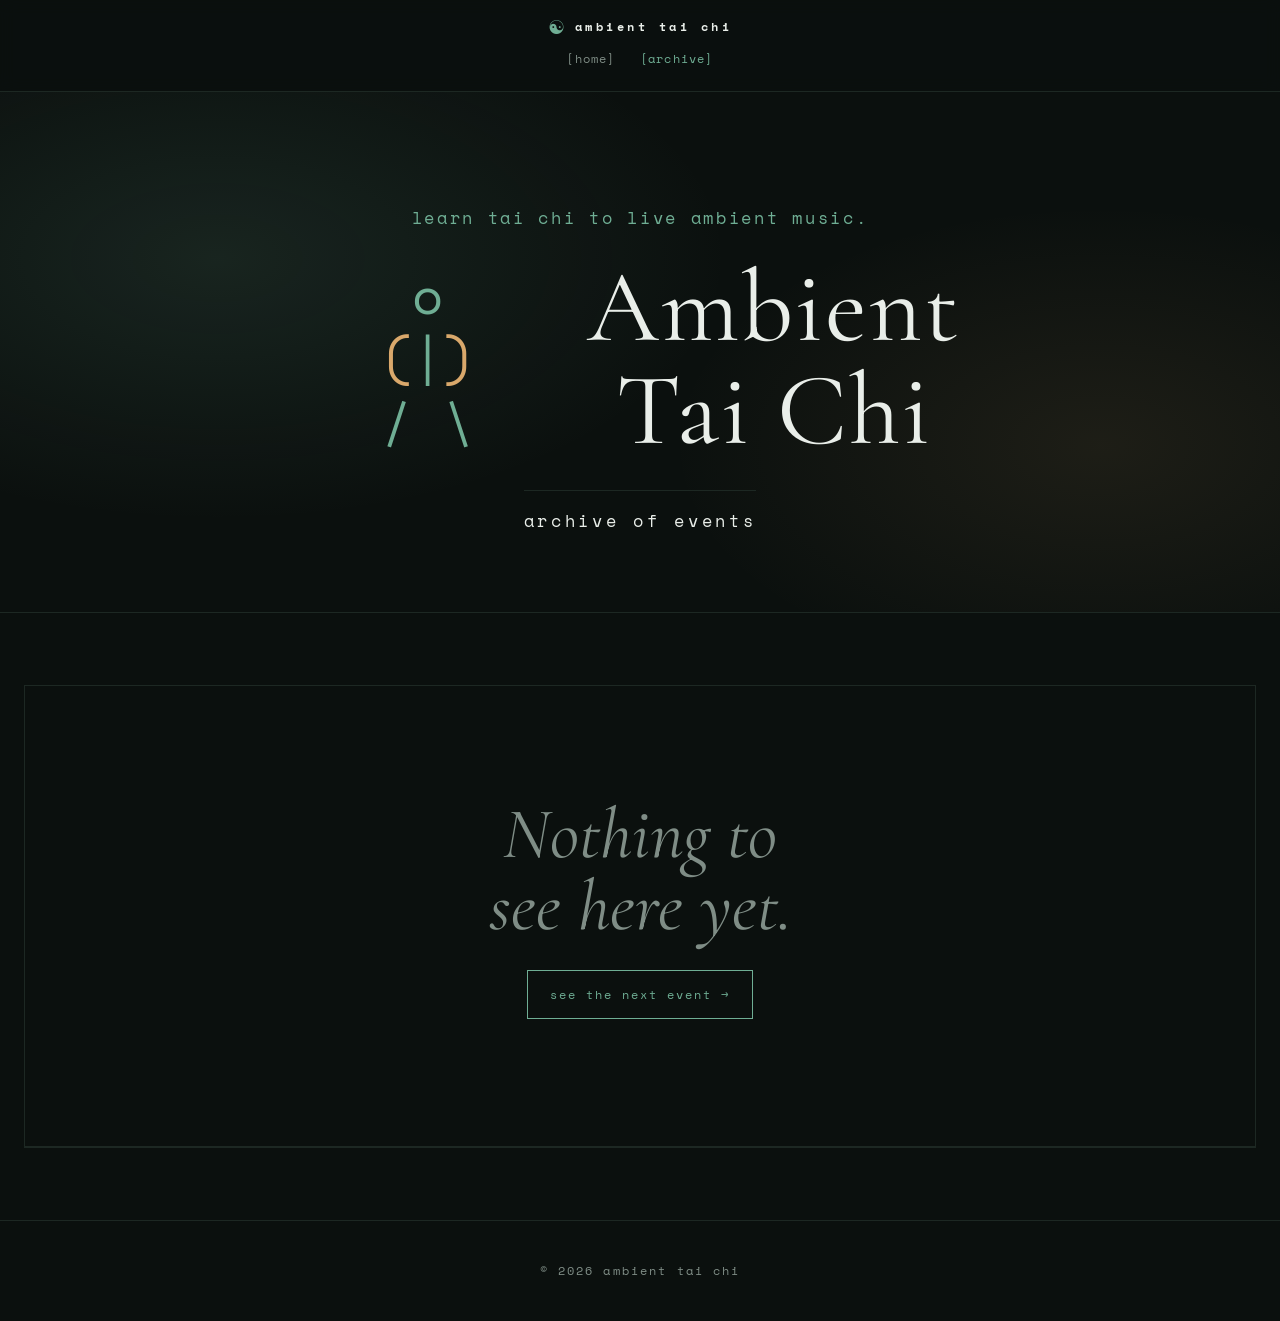
==== docs/archive.html @ 63a53982 "center" ====
<!DOCTYPE html>
<html lang="en">
<head>
  <meta charset="UTF-8" />
  <meta name="viewport" content="width=device-width, initial-scale=1.0" />
  <title>Ambient Tai Chi — Archive</title>
  <meta name="description" content="A log of past evenings from Ambient Tai Chi — lineups, venues and pictures from previous gatherings." />
  <link rel="preconnect" href="https://fonts.googleapis.com" />
  <link rel="preconnect" href="https://fonts.gstatic.com" crossorigin />
  <link href="https://fonts.googleapis.com/css2?family=Cormorant+Garamond:ital,wght@0,400;0,500;1,400&family=Space+Mono:ital,wght@0,400;0,700;1,400&display=swap" rel="stylesheet" />
  <link rel="stylesheet" href="styles.css" />
</head>
<body>

  <!-- ============ TOP BAR ============ -->
  <header class="top">
    <div class="bar">
      <a class="brand" href="index.html">
        <span class="brand-mark" aria-hidden="true">☯</span>
        <span class="brand-name">Ambient Tai Chi</span>
      </a>
      <nav>
        <a href="index.html">[Home]</a>
        <a href="archive.html" class="on">[Archive]</a>
      </nav>
    </div>
  </header>

  <!-- ============ HERO ============ -->
  <section class="hero">
    <div class="wrap">
      <p class="eyebrow">learn tai chi to live ambient music.</p>
      <div class="hero-lockup">
        <pre class="ascii-figure" role="img" aria-label="Small ASCII figure holding the ball">   o
  <span class="ball">(</span>|<span class="ball">)</span>
  / \  </pre>
        <h1 class="mega">Ambient<br />Tai Chi</h1>
      </div>
      <p class="kicker">Archive of Events </p>
    </div>
  </section>

  <!-- ============ ARCHIVE LOG ============ -->
  <section class="block">
    <div class="wrap">
      <!-- EMPTY STATE: remove this block once the first evening has happened. -->
      <div class="archive-empty">
        <h2>Nothing to<br />see here yet.</h2>
        <p style="margin-top:1.75rem;"><a class="btn" href="index.html">See the next event →</a></p>
      </div>

      <!-- ============================================================
           ARCHIVE LOG (reverse-chronological — newest first)
           After each event, copy this template to the TOP of .archive,
           fill it in, drop in photos, and delete the empty-state above.
           ============================================================ -->
      <div class="archive">

        <!-- TEMPLATE — uncomment & edit after 20 June 2026
        <article class="archive-entry">
          <div class="aside">
            <p class="edition">Evening Nº 01</p>
            <p class="when">20 June<br />2026</p>
            <p class="venue">
              <a href="https://maps.app.goo.gl/2x3YHia2PjAfWbLs5" target="_blank" rel="noopener">Ritterstraße 50,<br />10969 Berlin</a><br />
              Kreuzberg · 16:00
            </p>
          </div>
          <div class="main">
            <h2>First Event</h2>
            <ul class="lineup">
              <li>Simon Redfern</li>
              <li>Daniel Tippmann</li>
              <li>Jeremiah Kiesters</li>
            </ul>
            <p>The first gathering — beginners learning Tai Chi to live ambient music.</p>
            <div class="archive-photos">
              <img src="photos/2026-06-20-1.jpg" alt="First Event" loading="lazy" />
              <img src="photos/2026-06-20-2.jpg" alt="First Event" loading="lazy" />
              <img src="photos/2026-06-20-3.jpg" alt="First Event" loading="lazy" />
            </div>
          </div>
        </article>
        -->

      </div>
    </div>
  </section>

  <!-- ============ FOOTER ============ -->
  <footer class="site">
    <div class="wrap">
      <span>© 2026 Ambient Tai Chi</span>
    </div>
  </footer>

</body>
</html>
---- docs/styles.css ----
/* ============================================================
   AMBIENT TAI CHI — stylesheet
   slow movement · live ambient music · beginners welcome
   Deep dusk canvas · jade + warm amber · calm serif + mono grid
   ============================================================ */

:root {
  --bg:     #0b100e;   /* deep dusk green-black          */
  --bg2:    #101714;   /* panel tone                     */
  --fg:     #e9eee9;   /* soft mist white                */
  --dim:    #7f8d86;   /* sage grey                      */
  --jade:   #6fae94;   /* accent — jade                  */
  --jade-d: #4f8a72;   /* deeper jade (hover)            */
  --amber:  #d9a86b;   /* warm amber — the lantern tone  */
  --line:   #1d2823;   /* hairlines                      */
  --max:    80rem;
  --mono: "Space Mono", ui-monospace, "SFMono-Regular", Menlo, monospace;
  --disp: "Cormorant Garamond", Georgia, "Times New Roman", serif;
}

*, *::before, *::after { box-sizing: border-box; }

html { -webkit-text-size-adjust: 100%; }

body {
  margin: 0;
  background: var(--bg);
  color: var(--fg);
  font-family: var(--mono);
  font-size: 0.95rem;
  line-height: 1.7;
  -webkit-font-smoothing: antialiased;
}

::selection { background: var(--jade); color: #06110c; }

a { color: var(--jade); text-decoration: none; transition: color .3s ease; }
a:hover { color: var(--amber); }

img { max-width: 100%; display: block; }

.wrap { max-width: var(--max); margin: 0 auto; padding: 0 1.5rem; }

/* ============================================================
   Top bar / nav
   ============================================================ */
.top {
  border-bottom: 1px solid var(--line);
  position: sticky; top: 0; z-index: 20;
  background: color-mix(in srgb, var(--bg) 86%, transparent);
  backdrop-filter: blur(8px);
}
.top .bar {
  max-width: var(--max); margin: 0 auto; padding: 1rem 1.5rem;
  display: flex; flex-direction: column; align-items: center;
  justify-content: center; gap: .35rem;
  text-align: center;
}
.brand {
  display: inline-flex; align-items: center; gap: .65rem;
  color: var(--fg);
  flex: 0 0 auto;
}
.brand:hover { color: var(--fg); }
.brand:hover .brand-mark { transform: rotate(180deg); }
.brand-mark {
  color: var(--jade);
  font-size: 1.2rem; line-height: 1;
  transition: transform 1.6s ease-in-out;
}
.brand-name {
  font-family: var(--mono); font-weight: 700;
  font-size: .78rem; letter-spacing: .28em;
  text-transform: lowercase;
}

.top nav { display: flex; gap: .4rem; flex-wrap: wrap; justify-content: center; }
.top nav a {
  font-family: var(--mono);
  font-size: .76rem; font-weight: 400;
  letter-spacing: .1em; text-transform: lowercase;
  color: var(--dim);
  padding: .35rem .55rem;
}
.top nav a:hover { color: var(--amber); }
.top nav a.on { color: var(--jade); }

/* ============================================================
   Hero
   ============================================================ */
.hero {
  position: relative;
  border-bottom: 1px solid var(--line);
  padding: clamp(3rem, 9vw, 7rem) 0 clamp(2.5rem, 6vw, 5rem);
  overflow: hidden;
}
/* slow drifting glow — ambient light behind everything */
.hero::before {
  content: "";
  position: absolute; inset: -25%;
  background:
    radial-gradient(38% 48% at 28% 38%, rgba(111, 174, 148, .13), transparent 70%),
    radial-gradient(32% 44% at 74% 62%, rgba(217, 168, 107, .09), transparent 70%);
  animation: drift 26s ease-in-out infinite alternate;
  pointer-events: none;
}
@keyframes drift {
  from { transform: translate3d(-2%, -1%, 0) scale(1); }
  to   { transform: translate3d(2%, 2%, 0) scale(1.06); }
}
.hero .wrap { position: relative; text-align: center; }

.hero .eyebrow {
  font-family: var(--mono);
  color: var(--jade);
  text-transform: lowercase;
  letter-spacing: .16em;
  font-size: clamp(.85rem, 2vw, 1.05rem);
  margin: 0 0 1.5rem;
}
.mega {
  font-family: var(--disp);
  font-weight: 400;
  font-size: clamp(3rem, 8vw, 6.75rem);
  line-height: 1;
  letter-spacing: .02em;
  margin: 0;
  color: var(--fg);
}
/* hero lockup — ascii figure + wordmark side by side */
.hero-lockup {
  display: flex; align-items: center; justify-content: center;
  gap: clamp(1.5rem, 4vw, 4rem);
  flex-wrap: wrap;
  margin: .75rem 0 0;
}
.hero-lockup .mega { margin: 0; }

/* the ascii figure — breathes, slowly */
.ascii-figure {
  font-family: var(--mono);
  text-align: left; /* keep the figure's own lines aligned inside the centered lockup */
  font-size: clamp(1.8rem, 4.5vw, 3.2rem);
  line-height: 1.25;
  color: var(--jade);
  margin: 0;
  flex: 0 0 auto;
  transform-origin: 50% 100%;
  animation: breathe 8s ease-in-out infinite;
}
.ascii-figure .ball { color: var(--amber); }
@keyframes breathe {
  0%, 100% { transform: scale(1);     opacity: .85; }
  50%      { transform: scale(1.025); opacity: 1;   }
}

/* hero kicker (under the H1) */
.kicker {
  display: inline-block;
  margin: 1.8rem 0 0;
  padding-top: 1rem;
  border-top: 1px solid var(--line);
  font-family: var(--mono); font-weight: 400;
  font-size: clamp(.85rem, 2vw, 1.05rem);
  letter-spacing: .22em; text-transform: lowercase;
  color: var(--fg);
}
.kicker .mk { color: var(--amber); }

@media (max-width: 480px) {
  .top .bar { padding: .75rem 1rem; }
  .brand-name { font-size: .7rem; letter-spacing: .2em; }
  .top nav a { font-size: .7rem; padding: .3rem .4rem; }
}

/* ============================================================
   Spec sheet (event data block)
   ============================================================ */
.spec { max-width: 46rem; margin: 0 auto; }
.spec .row {
  display: grid;
  grid-template-columns: 1fr;
  gap: .4rem;
  padding: 1.5rem 0;
  border-bottom: 1px solid var(--line);
  text-align: center;
}
.spec .k {
  font-family: var(--mono);
  font-size: .74rem; font-weight: 400;
  letter-spacing: .3em; text-transform: lowercase;
  color: var(--jade);
}
.spec .v {
  font-family: var(--disp);
  font-weight: 500;
  font-size: clamp(1.3rem, 2.6vw, 2rem);
  line-height: 1.25;
  color: var(--fg);
}
.spec .v a { color: var(--fg); border-bottom: 1px solid var(--jade); }
.spec .v a:hover { color: var(--jade); }
.spec .v .names { color: var(--fg); }
.spec .v .names b { color: var(--amber); font-weight: 500; }
@media (max-width: 640px) {
  .spec .row { grid-template-columns: 1fr; gap: .35rem; padding: 1.1rem 0; }
}

section.block { padding: clamp(2.5rem, 6vw, 4.5rem) 0; text-align: center; }
.section-label {
  font-family: var(--mono);
  font-size: .74rem; font-weight: 400;
  letter-spacing: .3em; text-transform: lowercase;
  color: var(--jade);
  margin: 0 0 2rem;
}
.section-label::before { content: "~ "; color: var(--amber); }

.lead {
  font-family: var(--disp);
  font-weight: 400;
  font-size: clamp(1.25rem, 2.2vw, 1.6rem);
  line-height: 1.55;
  color: var(--fg);
  max-width: 58ch;
  margin: 0 auto 1.2rem;
}
.lead:last-child { margin-bottom: 0; }

hr.rule { border: 0; border-top: 1px solid var(--line); margin: 0; }

/* ============================================================
   Archive
   ============================================================ */
.archive { border-top: 1px solid var(--line); }
.archive-entry {
  display: grid;
  grid-template-columns: 1fr;
  gap: 1.5rem;
  padding: 3rem 0;
  border-bottom: 1px solid var(--line);
  max-width: 52rem;
  margin: 0 auto;
  text-align: center;
}
.archive-entry .aside .edition {
  font-family: var(--mono);
  font-size: .74rem; letter-spacing: .3em; text-transform: lowercase;
  color: var(--jade); margin: 0 0 .6rem;
}
.archive-entry .aside .when {
  font-family: var(--disp); font-weight: 500;
  font-size: 2.2rem; line-height: 1; margin: 0 0 1rem;
}
.archive-entry .aside .venue { font-family: var(--mono); color: var(--dim); font-size: .82rem; }
.archive-entry .aside .venue a { color: var(--jade); }
.archive-entry .main h2 {
  font-family: var(--disp); font-weight: 500;
  font-size: clamp(1.8rem, 3.5vw, 2.8rem); line-height: 1.05;
  margin: 0 0 1rem;
}
.archive-entry .main p { color: var(--fg); margin: 0 auto 1.1rem; max-width: 60ch; }
.archive-entry .lineup { list-style: none; margin: 0 0 1.5rem; padding: 0; display: flex; flex-wrap: wrap; gap: .5rem; justify-content: center; }
.archive-entry .lineup li {
  font-family: var(--mono); font-size: .76rem;
  letter-spacing: .08em; text-transform: lowercase;
  padding: .3rem .7rem; border: 1px solid var(--line); color: var(--fg);
}
.archive-photos { display: grid; grid-template-columns: repeat(3, 1fr); gap: .5rem; }
.archive-photos img {
  width: 100%; aspect-ratio: 4/3; object-fit: cover;
  border: 1px solid var(--line);
  filter: grayscale(.4) sepia(.12) contrast(1.02);
  transition: filter .6s ease;
}
.archive-photos img:hover { filter: none; }

.archive-empty {
  border: 1px solid var(--line);
  padding: clamp(3rem, 9vw, 7rem) 1.5rem;
  text-align: center;
}
.archive-empty h2 {
  font-family: var(--disp); font-weight: 400; font-style: italic;
  font-size: clamp(2rem, 7vw, 4.5rem); line-height: 1;
  margin: 0;
  color: var(--dim);
}
@media (max-width: 720px) {
  .archive-entry { gap: 1.25rem; padding: 2.5rem 0; }
  .archive-photos { grid-template-columns: repeat(2, 1fr); }
}

/* ============================================================
   Buttons
   ============================================================ */
.btn {
  display: inline-block;
  font-family: var(--mono);
  font-size: .78rem; letter-spacing: .16em; text-transform: lowercase;
  padding: .8rem 1.4rem;
  border: 1px solid var(--jade);
  color: var(--jade);
  background: transparent;
  transition: background .3s ease, color .3s ease;
}
.btn:hover { background: var(--jade); color: #06110c; }

/* ============================================================
   Footer
   ============================================================ */
footer.site {
  border-top: 1px solid var(--line);
  padding: 2.5rem 0;
  color: var(--dim);
}
footer.site .wrap {
  display: flex; justify-content: center; flex-wrap: wrap; gap: 1rem;
  text-align: center;
  font-family: var(--mono); font-size: .74rem; letter-spacing: .18em; text-transform: lowercase;
}
footer.site a { color: var(--dim); }
footer.site a:hover, footer.site a[aria-current="page"] { color: var(--jade); }

/* ============================================================
   Motion preferences
   ============================================================ */
@media (prefers-reduced-motion: reduce) {
  *, *::before, *::after { animation: none !important; transition: none !important; }
}
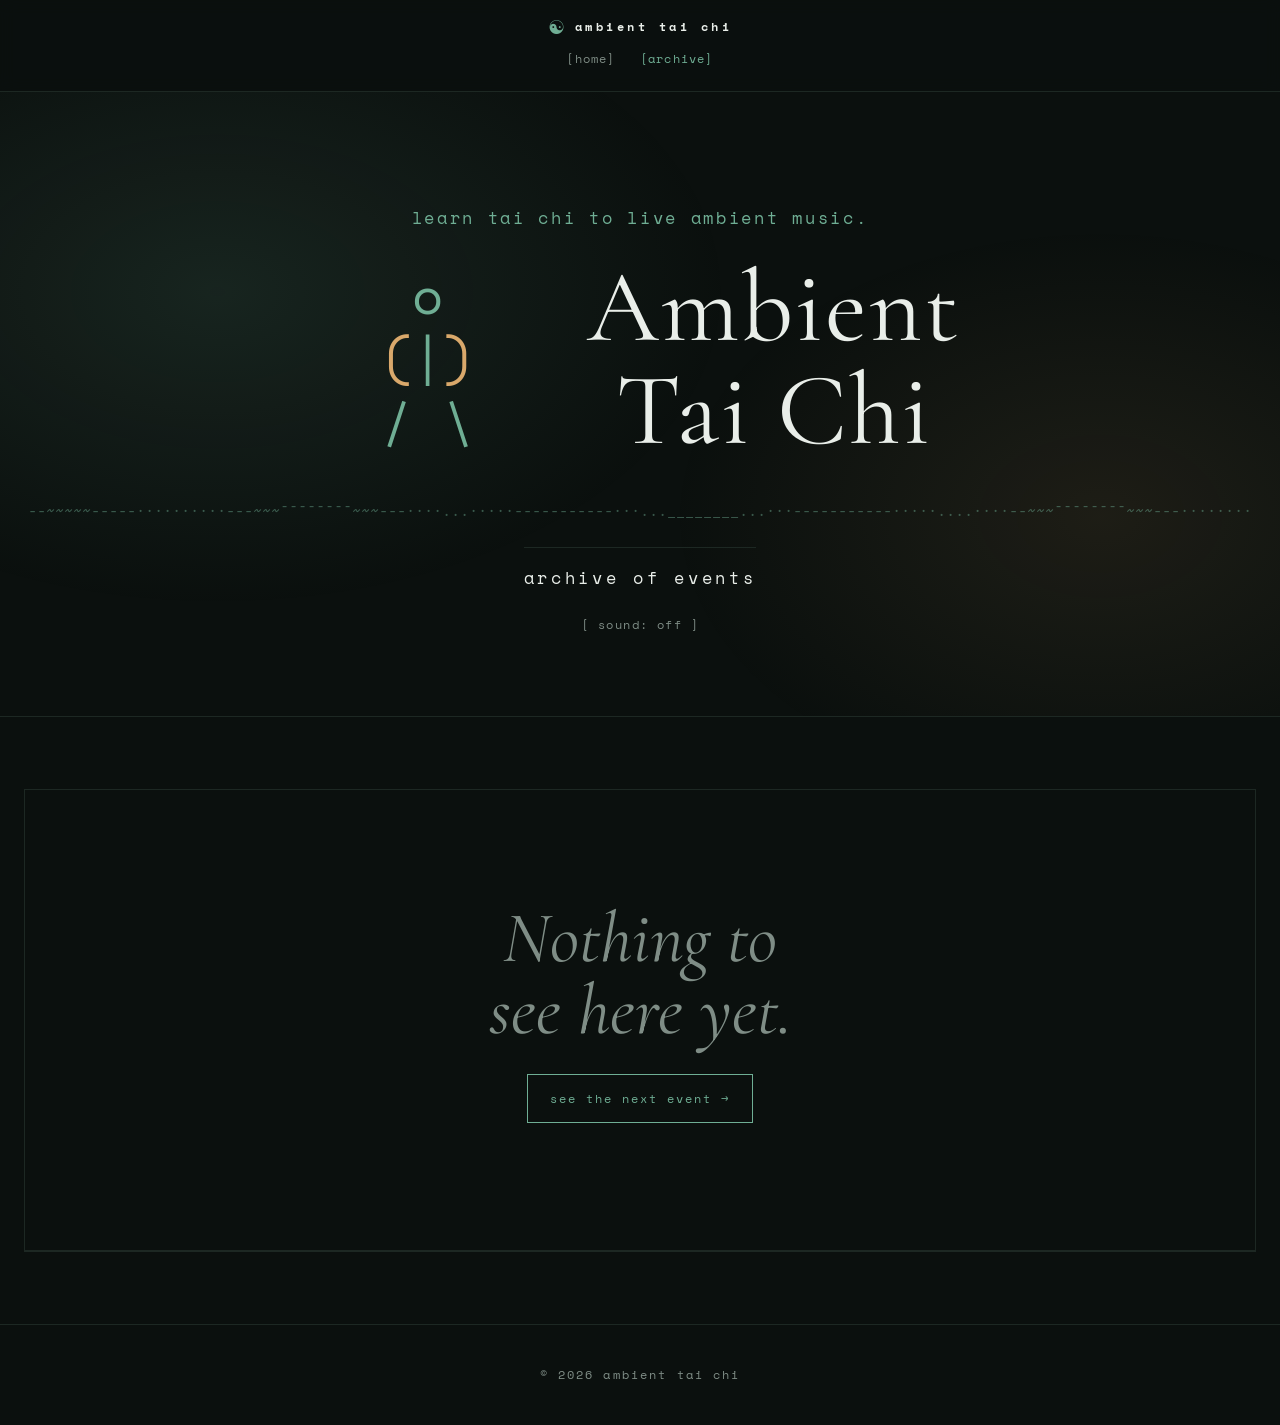
==== commit eeec20e4: "text and animation" ====
--- a/docs/archive.html
+++ b/docs/archive.html
@@ -11,6 +11,14 @@
   <link rel="stylesheet" href="styles.css" />
 </head>
 <body>
+
+  <!-- the pond — the whole page floats in it -->
+  <div class="pond" aria-hidden="true">
+    <span class="ripple"></span>
+    <span class="ripple"></span>
+    <span class="ripple"></span>
+    <span class="ripple"></span>
+  </div>
 
   <!-- ============ TOP BAR ============ -->
   <header class="top">
@@ -36,7 +44,9 @@
   / \  </pre>
         <h1 class="mega">Ambient<br />Tai Chi</h1>
       </div>
+      <pre class="wave" id="wave" aria-hidden="true">_.·-~¯~-·._.·-~¯~-·._</pre>
       <p class="kicker">Archive of Events </p>
+      <p class="sound-line"><button class="sound" id="sound" aria-pressed="false">[ sound: off ]</button></p>
     </div>
   </section>
 
@@ -94,5 +104,7 @@
     </div>
   </footer>
 
+  <script src="ambient.js"></script>
+
 </body>
 </html>
--- a/docs/styles.css
+++ b/docs/styles.css
@@ -154,6 +154,37 @@
   50%      { transform: scale(1.025); opacity: 1;   }
 }
 
+/* the ambient wave — the music, made visible */
+.wave {
+  font-family: var(--mono);
+  font-size: clamp(.75rem, 1.5vw, .95rem);
+  line-height: 1;
+  color: var(--jade);
+  opacity: .45;
+  margin: clamp(1.8rem, 4vw, 2.6rem) auto 0;
+  white-space: pre;
+  overflow: hidden;
+  transition: opacity 2s ease;
+}
+.wave.live { opacity: .9; }
+
+/* sound toggle — starts the drone */
+.sound-line { margin: 1.1rem 0 0; }
+.sound {
+  font-family: var(--mono);
+  font-size: .76rem;
+  letter-spacing: .12em;
+  text-transform: lowercase;
+  color: var(--dim);
+  background: none;
+  border: 0;
+  padding: .35rem .6rem;
+  cursor: pointer;
+  transition: color .3s ease;
+}
+.sound:hover { color: var(--amber); }
+.sound[aria-pressed="true"] { color: var(--jade); }
+
 /* hero kicker (under the H1) */
 .kicker {
   display: inline-block;
@@ -228,6 +259,59 @@
 .lead:last-child { margin-bottom: 0; }
 
 hr.rule { border: 0; border-top: 1px solid var(--line); margin: 0; }
+
+/* ============================================================
+   The room — ascii scene (musician + practitioners)
+   ============================================================ */
+.scene-block { border-top: 1px solid var(--line); }
+.scene {
+  display: inline-block;
+  text-align: left; /* the art must keep its own alignment inside the centered page */
+  font-family: var(--mono);
+  font-size: clamp(.48rem, 2vw, 1rem); /* always fits — 56ch of Space Mono stays inside the wrap */
+  line-height: 1.4;
+  color: var(--jade);
+  margin: 0;
+  max-width: 100%;
+  transform-origin: 50% 100%;
+  animation: breathe 10s ease-in-out infinite;
+}
+.scene .amb { color: var(--amber); }
+.scene .air { color: var(--dim); }
+.scene .gnd { color: var(--dim); opacity: .5; }
+
+/* ============================================================
+   The pond — the whole page seen from above, a drop falling in.
+   Fixed behind everything; rings spread from the centre of the
+   screen out past its edges.
+   ============================================================ */
+.pond {
+  position: fixed;
+  inset: 0;
+  z-index: -1;
+  overflow: hidden;
+  pointer-events: none;
+}
+.pond .ripple {
+  position: absolute;
+  left: 50%;
+  top: 50%;
+  width: 175vmax; /* wide enough that rings leave the screen before they die */
+  aspect-ratio: 1;
+  margin: -87.5vmax 0 0 -87.5vmax;
+  border: 1px solid var(--jade);
+  border-radius: 50%;
+  opacity: 0;
+  animation: ripple 24s cubic-bezier(.2, .6, .4, 1) infinite;
+}
+.pond .ripple:nth-child(2) { animation-delay: 6s; }
+.pond .ripple:nth-child(3) { animation-delay: 12s; border-color: var(--amber); }
+.pond .ripple:nth-child(4) { animation-delay: 18s; }
+@keyframes ripple {
+  0%   { transform: scale(.015); opacity: 0; }
+  6%   { opacity: .3; }
+  100% { transform: scale(1); opacity: 0; }
+}
 
 /* ============================================================
    Archive
@@ -327,4 +411,10 @@
    ============================================================ */
 @media (prefers-reduced-motion: reduce) {
   *, *::before, *::after { animation: none !important; transition: none !important; }
-}
+  /* the pond as a still image — concentric rings at rest */
+  .pond .ripple { opacity: .1; }
+  .pond .ripple:nth-child(1) { transform: scale(.18); }
+  .pond .ripple:nth-child(2) { transform: scale(.42); }
+  .pond .ripple:nth-child(3) { transform: scale(.66); }
+  .pond .ripple:nth-child(4) { transform: scale(.9); }
+}
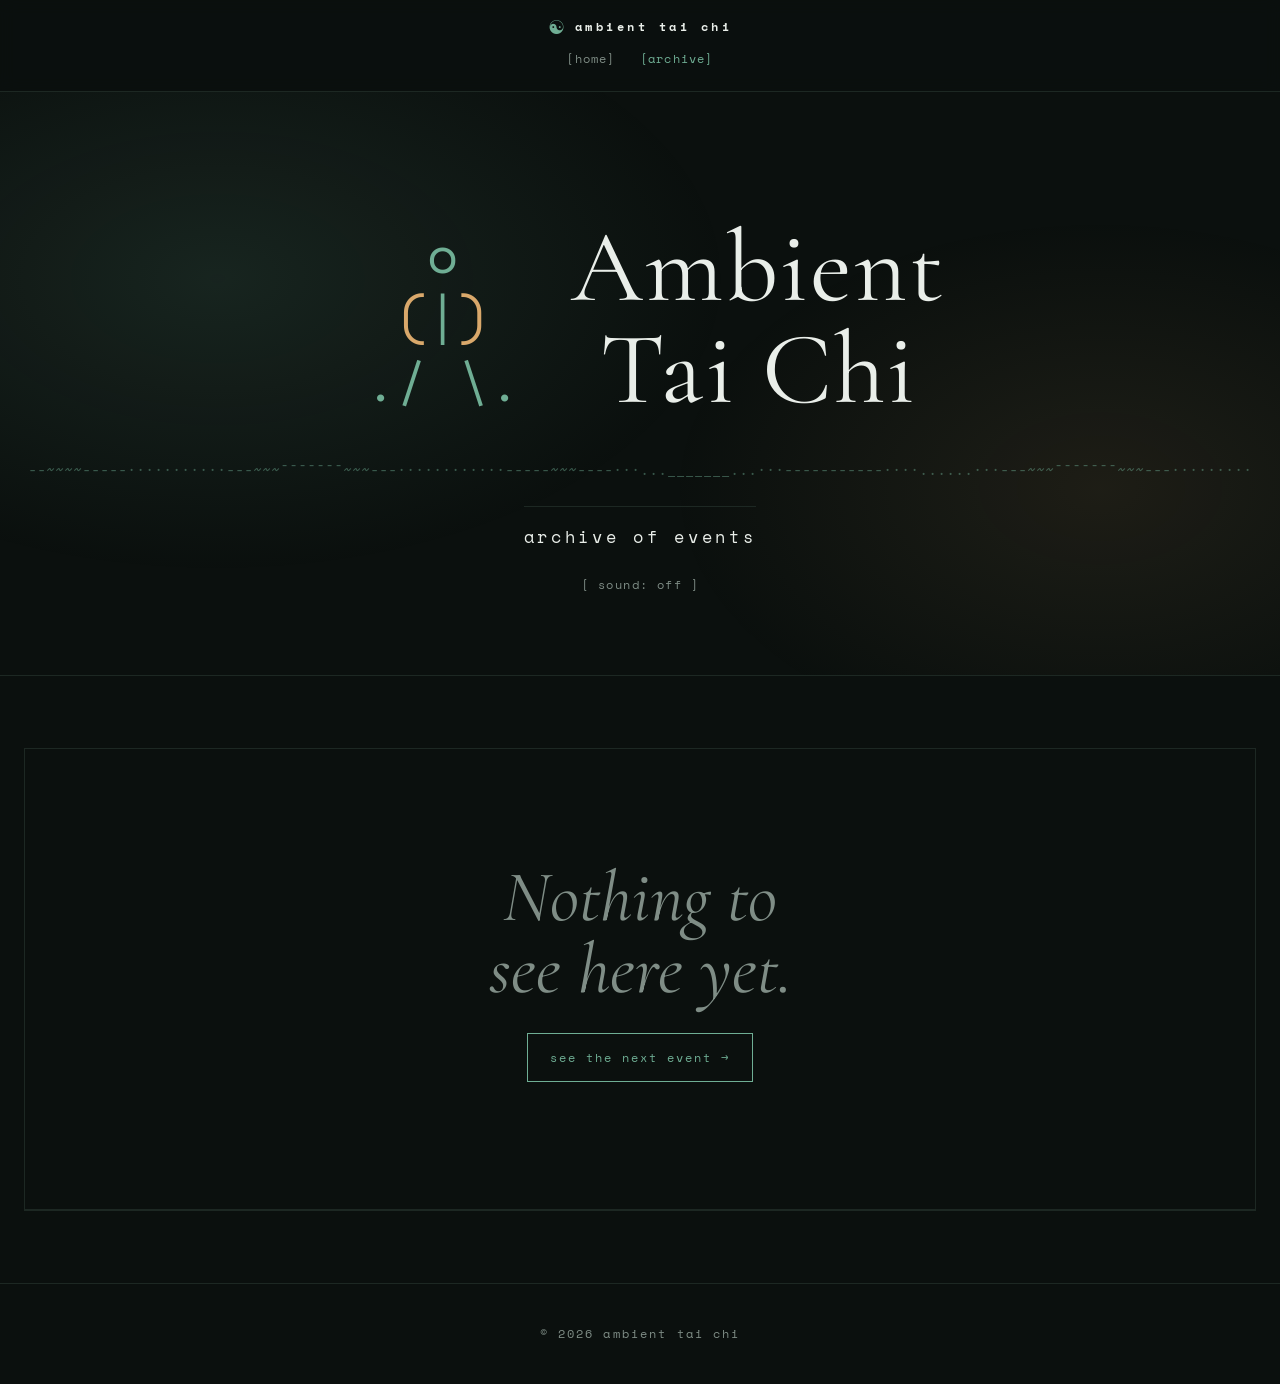
==== commit a543c1cc: "WIP" ====
--- a/docs/archive.html
+++ b/docs/archive.html
@@ -18,6 +18,7 @@
     <span class="ripple"></span>
     <span class="ripple"></span>
     <span class="ripple"></span>
+    <span class="pond-mark">☯</span>
   </div>
 
   <!-- ============ TOP BAR ============ -->
@@ -37,11 +38,10 @@
   <!-- ============ HERO ============ -->
   <section class="hero">
     <div class="wrap">
-      <p class="eyebrow">learn tai chi to live ambient music.</p>
       <div class="hero-lockup">
         <pre class="ascii-figure" role="img" aria-label="Small ASCII figure holding the ball">   o
   <span class="ball">(</span>|<span class="ball">)</span>
-  / \  </pre>
+ ./ \.</pre>
         <h1 class="mega">Ambient<br />Tai Chi</h1>
       </div>
       <pre class="wave" id="wave" aria-hidden="true">_.·-~¯~-·._.·-~¯~-·._</pre>
--- a/docs/styles.css
+++ b/docs/styles.css
@@ -110,14 +110,6 @@
 }
 .hero .wrap { position: relative; text-align: center; }
 
-.hero .eyebrow {
-  font-family: var(--mono);
-  color: var(--jade);
-  text-transform: lowercase;
-  letter-spacing: .16em;
-  font-size: clamp(.85rem, 2vw, 1.05rem);
-  margin: 0 0 1.5rem;
-}
 .mega {
   font-family: var(--disp);
   font-weight: 400;
@@ -137,6 +129,7 @@
 .hero-lockup .mega { margin: 0; }
 
 /* the ascii figure — breathes, slowly */
+.figure-stack { position: relative; flex: 0 0 auto; }
 .ascii-figure {
   font-family: var(--mono);
   text-align: left; /* keep the figure's own lines aligned inside the centered lockup */
@@ -147,11 +140,14 @@
   flex: 0 0 auto;
   transform-origin: 50% 100%;
   animation: breathe 8s ease-in-out infinite;
+  transition: opacity .9s ease; /* dissolve between poses */
 }
 .ascii-figure .ball { color: var(--amber); }
+/* second layer of a stack — sits on top, starts invisible */
+.ghost { position: absolute; inset: 0; opacity: 0; }
 @keyframes breathe {
-  0%, 100% { transform: scale(1);     opacity: .85; }
-  50%      { transform: scale(1.025); opacity: 1;   }
+  0%, 100% { transform: scale(1); }
+  50%      { transform: scale(1.025); }
 }
 
 /* the ambient wave — the music, made visible */
@@ -264,6 +260,7 @@
    The room — ascii scene (musician + practitioners)
    ============================================================ */
 .scene-block { border-top: 1px solid var(--line); }
+.scene-stack { position: relative; display: inline-block; max-width: 100%; }
 .scene {
   display: inline-block;
   text-align: left; /* the art must keep its own alignment inside the centered page */
@@ -275,6 +272,7 @@
   max-width: 100%;
   transform-origin: 50% 100%;
   animation: breathe 10s ease-in-out infinite;
+  transition: opacity .9s ease; /* dissolve between states */
 }
 .scene .amb { color: var(--amber); }
 .scene .air { color: var(--dim); }
@@ -312,6 +310,31 @@
   6%   { opacity: .3; }
   100% { transform: scale(1); opacity: 0; }
 }
+/* the mark at the centre of the pond — surfaces, then sinks away */
+.pond .pond-mark {
+  position: absolute;
+  left: 50%;
+  top: 50%;
+  transform: translate(-50%, -50%);
+  font-size: clamp(2.75rem, 7vw, 4.5rem);
+  line-height: 1;
+  color: var(--jade);
+  opacity: 0;
+  animation: pondmark 12s ease-in-out infinite;
+}
+@keyframes pondmark {
+  0%, 100% { opacity: 0;   transform: translate(-50%, -50%) scale(.96); }
+  50%      { opacity: .28; transform: translate(-50%, -50%) scale(1.04); }
+}
+/* yin and yang — the page breathes out while the mark breathes in.
+   Same 12s clock as pondmark, opposite phase. */
+.top, section, footer.site {
+  animation: counterbreath 12s ease-in-out infinite;
+}
+@keyframes counterbreath {
+  0%, 100% { opacity: 1; }
+  50%      { opacity: .55; }
+}
 
 /* ============================================================
    Archive
@@ -417,4 +440,5 @@
   .pond .ripple:nth-child(2) { transform: scale(.42); }
   .pond .ripple:nth-child(3) { transform: scale(.66); }
   .pond .ripple:nth-child(4) { transform: scale(.9); }
-}
+  .pond .pond-mark { opacity: .16; }
+}
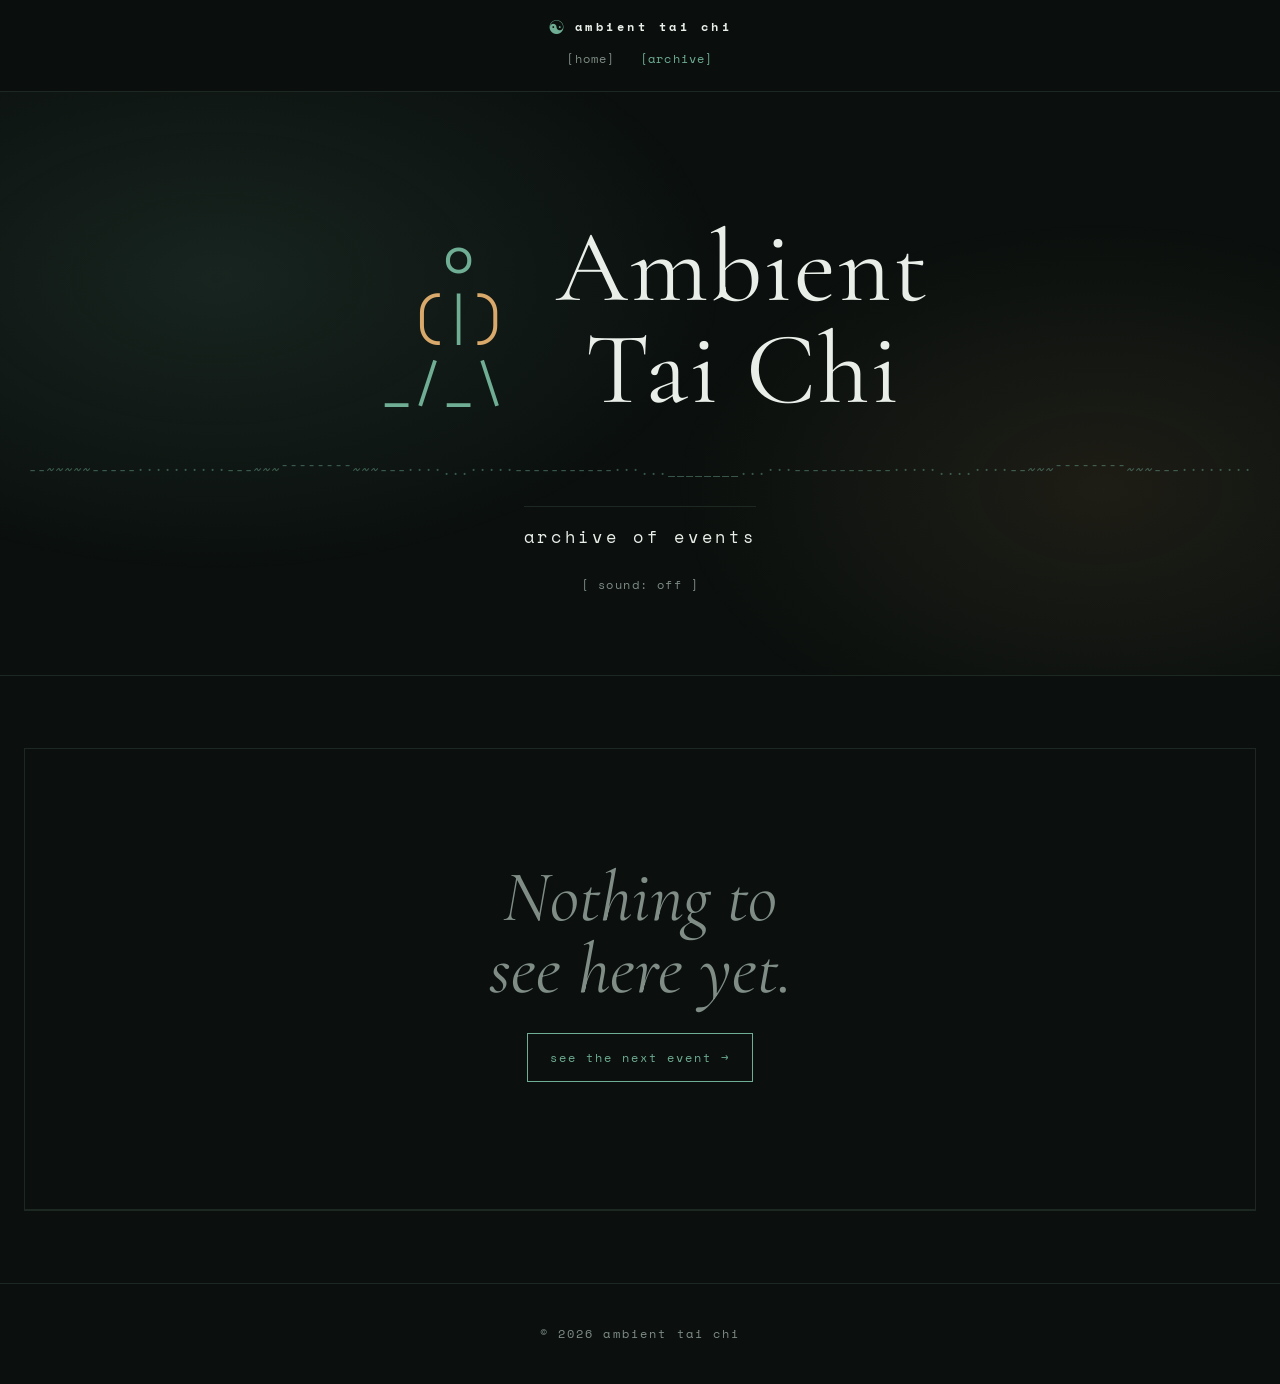
==== commit b813bb63: "trying feet" ====
--- a/docs/archive.html
+++ b/docs/archive.html
@@ -41,7 +41,7 @@
       <div class="hero-lockup">
         <pre class="ascii-figure" role="img" aria-label="Small ASCII figure holding the ball">   o
   <span class="ball">(</span>|<span class="ball">)</span>
- ./ \.</pre>
+ _/_\</pre>
         <h1 class="mega">Ambient<br />Tai Chi</h1>
       </div>
       <pre class="wave" id="wave" aria-hidden="true">_.·-~¯~-·._.·-~¯~-·._</pre>
--- a/docs/styles.css
+++ b/docs/styles.css
@@ -101,7 +101,7 @@
   background:
     radial-gradient(38% 48% at 28% 38%, rgba(111, 174, 148, .13), transparent 70%),
     radial-gradient(32% 44% at 74% 62%, rgba(217, 168, 107, .09), transparent 70%);
-  animation: drift 26s ease-in-out infinite alternate;
+  animation: drift 26s ease-in-out 4 alternate; /* everything rests after ~2 min */
   pointer-events: none;
 }
 @keyframes drift {
@@ -139,7 +139,7 @@
   margin: 0;
   flex: 0 0 auto;
   transform-origin: 50% 100%;
-  animation: breathe 8s ease-in-out infinite;
+  animation: breathe 8s ease-in-out 15; /* 15 × 8s — rests after 2 min */
   transition: opacity .9s ease; /* dissolve between poses */
 }
 .ascii-figure .ball { color: var(--amber); }
@@ -271,7 +271,7 @@
   margin: 0;
   max-width: 100%;
   transform-origin: 50% 100%;
-  animation: breathe 10s ease-in-out infinite;
+  animation: breathe 10s ease-in-out 12; /* 12 × 10s — rests after 2 min */
   transition: opacity .9s ease; /* dissolve between states */
 }
 .scene .amb { color: var(--amber); }
@@ -300,7 +300,7 @@
   border: 1px solid var(--jade);
   border-radius: 50%;
   opacity: 0;
-  animation: ripple 24s cubic-bezier(.2, .6, .4, 1) infinite;
+  animation: ripple 24s cubic-bezier(.2, .6, .4, 1) 5; /* 5 drops each, then still water */
 }
 .pond .ripple:nth-child(2) { animation-delay: 6s; }
 .pond .ripple:nth-child(3) { animation-delay: 12s; border-color: var(--amber); }
@@ -320,7 +320,7 @@
   line-height: 1;
   color: var(--jade);
   opacity: 0;
-  animation: pondmark 12s ease-in-out infinite;
+  animation: pondmark 12s ease-in-out 10; /* sinks for good after 2 min */
 }
 @keyframes pondmark {
   0%, 100% { opacity: 0;   transform: translate(-50%, -50%) scale(.96); }
@@ -329,7 +329,7 @@
 /* yin and yang — the page breathes out while the mark breathes in.
    Same 12s clock as pondmark, opposite phase. */
 .top, section, footer.site {
-  animation: counterbreath 12s ease-in-out infinite;
+  animation: counterbreath 12s ease-in-out 10; /* settles at full opacity after 2 min */
 }
 @keyframes counterbreath {
   0%, 100% { opacity: 1; }
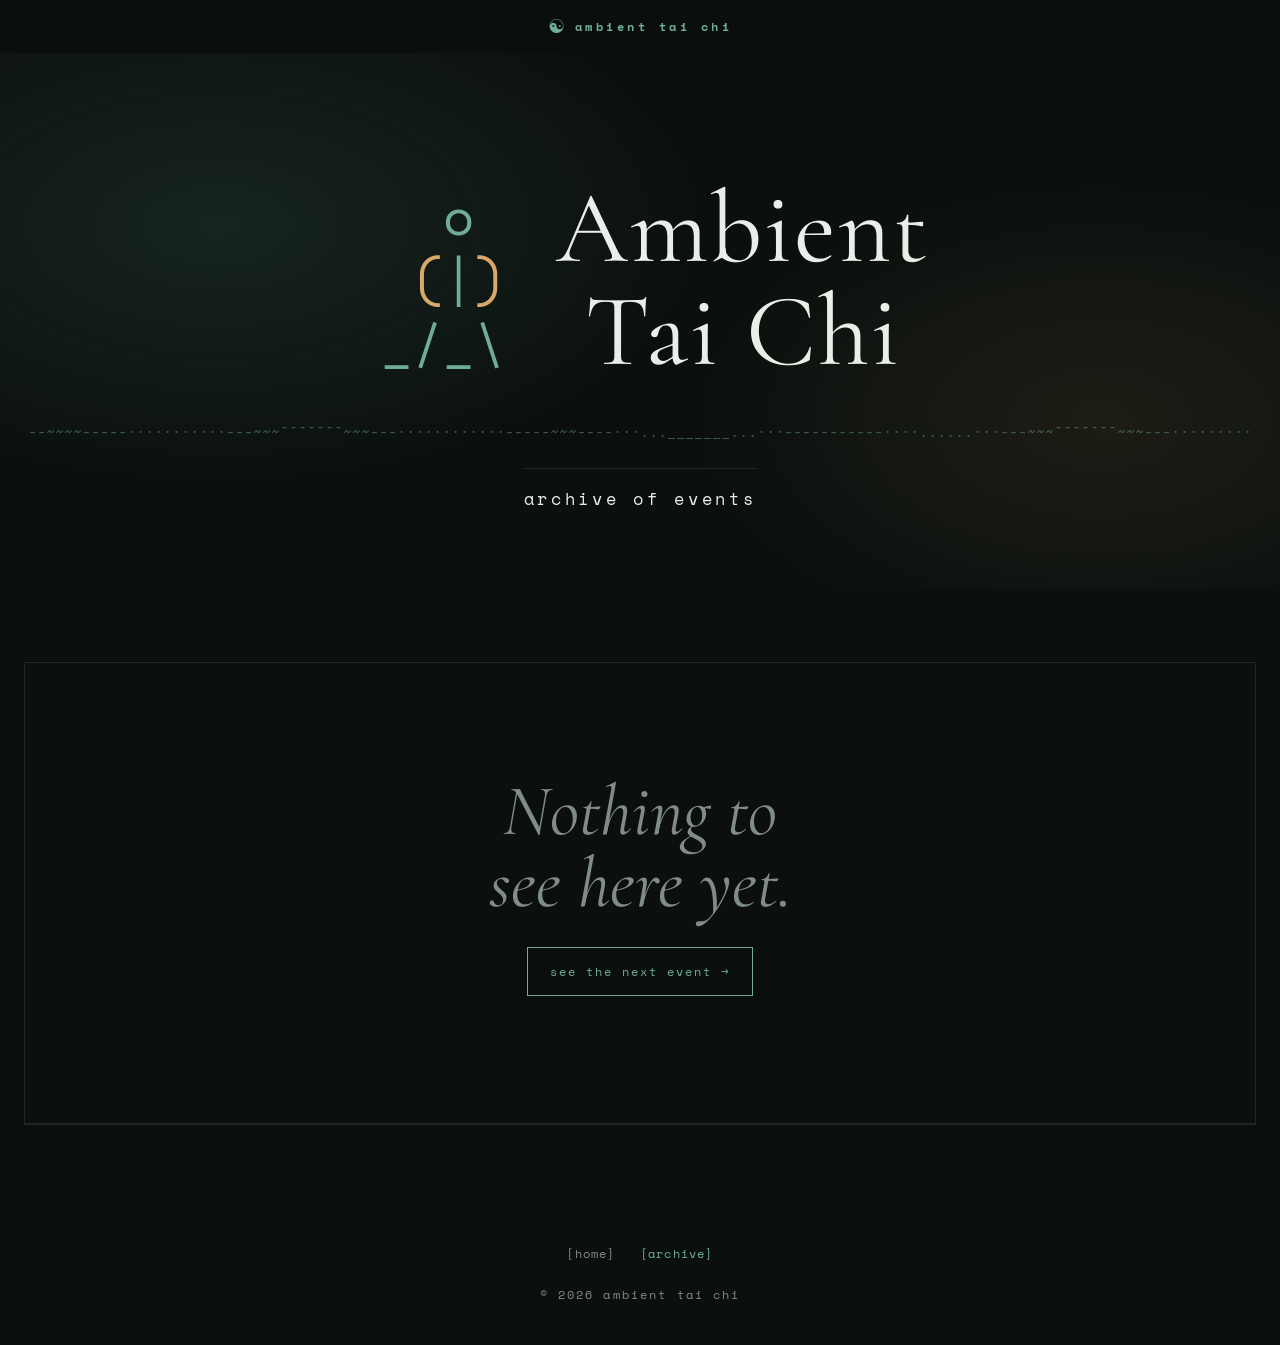
==== commit 0a4148b0: "WIP look" ====
--- a/docs/archive.html
+++ b/docs/archive.html
@@ -24,14 +24,10 @@
   <!-- ============ TOP BAR ============ -->
   <header class="top">
     <div class="bar">
-      <a class="brand" href="index.html">
-        <span class="brand-mark" aria-hidden="true">☯</span>
-        <span class="brand-name">Ambient Tai Chi</span>
-      </a>
-      <nav>
-        <a href="index.html">[Home]</a>
-        <a href="archive.html" class="on">[Archive]</a>
-      </nav>
+      <span class="brand">
+        <button class="brand-mark" id="sound" aria-pressed="false" aria-label="Sound on/off" title="sound on/off">☯</button>
+        <a class="brand-name" href="index.html">Ambient Tai Chi</a>
+      </span>
     </div>
   </header>
 
@@ -46,7 +42,6 @@
       </div>
       <pre class="wave" id="wave" aria-hidden="true">_.·-~¯~-·._.·-~¯~-·._</pre>
       <p class="kicker">Archive of Events </p>
-      <p class="sound-line"><button class="sound" id="sound" aria-pressed="false">[ sound: off ]</button></p>
     </div>
   </section>
 
@@ -100,6 +95,10 @@
   <!-- ============ FOOTER ============ -->
   <footer class="site">
     <div class="wrap">
+      <nav>
+        <a href="index.html">[Home]</a>
+        <a href="archive.html" class="on">[Archive]</a>
+      </nav>
       <span>© 2026 Ambient Tai Chi</span>
     </div>
   </footer>
--- a/docs/styles.css
+++ b/docs/styles.css
@@ -45,7 +45,6 @@
    Top bar / nav
    ============================================================ */
 .top {
-  border-bottom: 1px solid var(--line);
   position: sticky; top: 0; z-index: 20;
   background: color-mix(in srgb, var(--bg) 86%, transparent);
   backdrop-filter: blur(8px);
@@ -62,35 +61,42 @@
   flex: 0 0 auto;
 }
 .brand:hover { color: var(--fg); }
-.brand:hover .brand-mark { transform: rotate(180deg); }
+/* the mark doubles as the sound toggle — it turns while the drone plays */
 .brand-mark {
   color: var(--jade);
   font-size: 1.2rem; line-height: 1;
-  transition: transform 1.6s ease-in-out;
-}
+  background: none; border: 0; padding: 0;
+  cursor: pointer;
+  transition: transform 1.6s ease-in-out, color .3s ease;
+}
+.brand-mark:hover { transform: rotate(180deg); color: var(--amber); }
+.brand-mark[aria-pressed="true"] {
+  color: var(--amber);
+  animation: brandturn 24s linear infinite;
+}
+@keyframes brandturn { to { transform: rotate(360deg); } }
 .brand-name {
   font-family: var(--mono); font-weight: 700;
   font-size: .78rem; letter-spacing: .28em;
   text-transform: lowercase;
 }
 
-.top nav { display: flex; gap: .4rem; flex-wrap: wrap; justify-content: center; }
-.top nav a {
+footer.site nav { display: flex; gap: .4rem; flex-wrap: wrap; justify-content: center; }
+footer.site nav a {
   font-family: var(--mono);
   font-size: .76rem; font-weight: 400;
   letter-spacing: .1em; text-transform: lowercase;
   color: var(--dim);
   padding: .35rem .55rem;
 }
-.top nav a:hover { color: var(--amber); }
-.top nav a.on { color: var(--jade); }
+footer.site nav a:hover { color: var(--amber); }
+footer.site nav a.on { color: var(--jade); }
 
 /* ============================================================
    Hero
    ============================================================ */
 .hero {
   position: relative;
-  border-bottom: 1px solid var(--line);
   padding: clamp(3rem, 9vw, 7rem) 0 clamp(2.5rem, 6vw, 5rem);
   overflow: hidden;
 }
@@ -164,23 +170,6 @@
 }
 .wave.live { opacity: .9; }
 
-/* sound toggle — starts the drone */
-.sound-line { margin: 1.1rem 0 0; }
-.sound {
-  font-family: var(--mono);
-  font-size: .76rem;
-  letter-spacing: .12em;
-  text-transform: lowercase;
-  color: var(--dim);
-  background: none;
-  border: 0;
-  padding: .35rem .6rem;
-  cursor: pointer;
-  transition: color .3s ease;
-}
-.sound:hover { color: var(--amber); }
-.sound[aria-pressed="true"] { color: var(--jade); }
-
 /* hero kicker (under the H1) */
 .kicker {
   display: inline-block;
@@ -197,7 +186,7 @@
 @media (max-width: 480px) {
   .top .bar { padding: .75rem 1rem; }
   .brand-name { font-size: .7rem; letter-spacing: .2em; }
-  .top nav a { font-size: .7rem; padding: .3rem .4rem; }
+  footer.site nav a { font-size: .7rem; padding: .3rem .4rem; }
 }
 
 /* ============================================================
@@ -259,7 +248,6 @@
 /* ============================================================
    The room — ascii scene (musician + practitioners)
    ============================================================ */
-.scene-block { border-top: 1px solid var(--line); }
 .scene-stack { position: relative; display: inline-block; max-width: 100%; }
 .scene {
   display: inline-block;
@@ -300,11 +288,12 @@
   border: 1px solid var(--jade);
   border-radius: 50%;
   opacity: 0;
-  animation: ripple 24s cubic-bezier(.2, .6, .4, 1) 5; /* 5 drops each, then still water */
-}
-.pond .ripple:nth-child(2) { animation-delay: 6s; }
-.pond .ripple:nth-child(3) { animation-delay: 12s; border-color: var(--amber); }
-.pond .ripple:nth-child(4) { animation-delay: 18s; }
+  /* 23s — just off the 24s breath, so the two slowly drift in and out of phase */
+  animation: ripple 23s cubic-bezier(.2, .6, .4, 1) 5; /* 5 drops each, then still water */
+}
+.pond .ripple:nth-child(2) { animation-delay: 5.75s; }
+.pond .ripple:nth-child(3) { animation-delay: 11.5s; border-color: var(--amber); }
+.pond .ripple:nth-child(4) { animation-delay: 17.25s; }
 @keyframes ripple {
   0%   { transform: scale(.015); opacity: 0; }
   6%   { opacity: .3; }
@@ -320,20 +309,20 @@
   line-height: 1;
   color: var(--jade);
   opacity: 0;
-  animation: pondmark 12s ease-in-out 10; /* sinks for good after 2 min */
+  animation: pondmark 24s ease-in-out 5; /* sinks for good after 2 min */
 }
 @keyframes pondmark {
   0%, 100% { opacity: 0;   transform: translate(-50%, -50%) scale(.96); }
-  50%      { opacity: .28; transform: translate(-50%, -50%) scale(1.04); }
+  50%      { opacity: .5;  transform: translate(-50%, -50%) scale(1.04); }
 }
 /* yin and yang — the page breathes out while the mark breathes in.
-   Same 12s clock as pondmark, opposite phase. */
+   Same 24s clock as pondmark, opposite phase. */
 .top, section, footer.site {
-  animation: counterbreath 12s ease-in-out 10; /* settles at full opacity after 2 min */
+  animation: counterbreath 24s ease-in-out 5; /* settles at full opacity after 2 min */
 }
 @keyframes counterbreath {
   0%, 100% { opacity: 1; }
-  50%      { opacity: .55; }
+  50%      { opacity: .11; }
 }
 
 /* ============================================================
@@ -417,12 +406,11 @@
    Footer
    ============================================================ */
 footer.site {
-  border-top: 1px solid var(--line);
   padding: 2.5rem 0;
   color: var(--dim);
 }
 footer.site .wrap {
-  display: flex; justify-content: center; flex-wrap: wrap; gap: 1rem;
+  display: flex; flex-direction: column; align-items: center; gap: 1rem;
   text-align: center;
   font-family: var(--mono); font-size: .74rem; letter-spacing: .18em; text-transform: lowercase;
 }
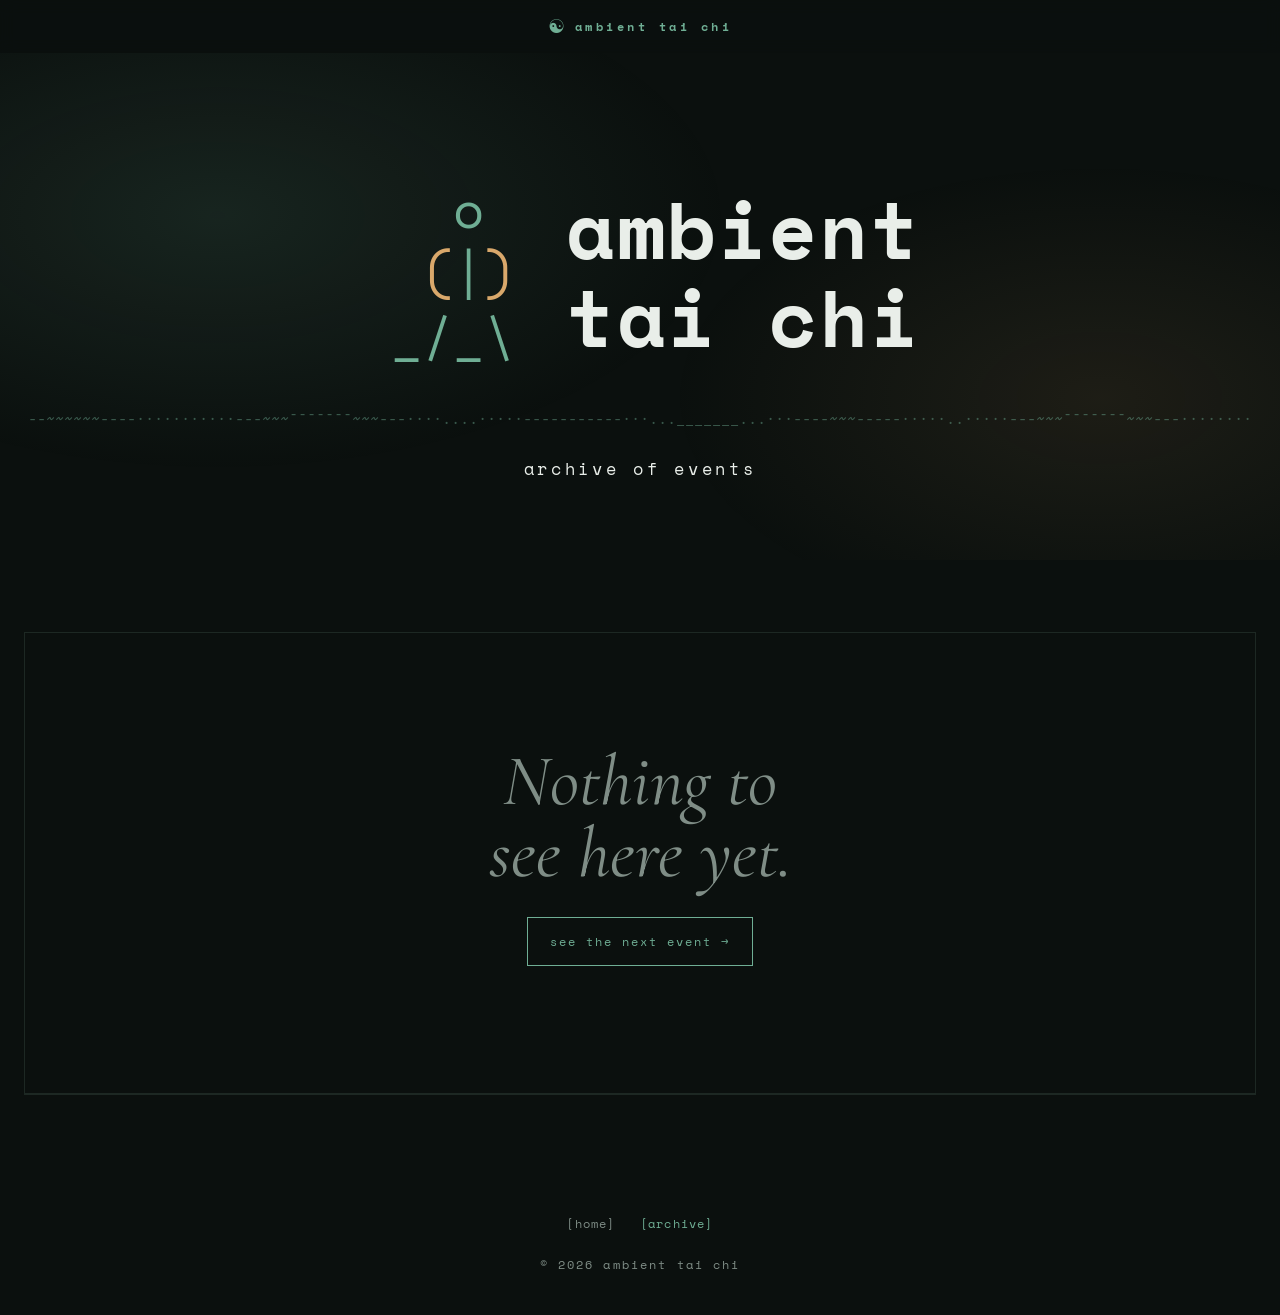
==== commit ce064360: "SEO, favicon and reactivate animation" ====
--- a/docs/archive.html
+++ b/docs/archive.html
@@ -5,6 +5,17 @@
   <meta name="viewport" content="width=device-width, initial-scale=1.0" />
   <title>Ambient Tai Chi — Archive</title>
   <meta name="description" content="A log of past evenings from Ambient Tai Chi — lineups, venues and pictures from previous gatherings." />
+  <link rel="canonical" href="https://www.ambienttaichi.com/archive.html" />
+  <link rel="icon" href="favicon.svg" type="image/svg+xml" />
+  <link rel="icon" href="favicon.png" type="image/png" sizes="48x48" />
+  <link rel="apple-touch-icon" href="apple-touch-icon.png" />
+  <meta property="og:type" content="website" />
+  <meta property="og:site_name" content="Ambient Tai Chi" />
+  <meta property="og:url" content="https://www.ambienttaichi.com/archive.html" />
+  <meta property="og:title" content="Ambient Tai Chi — Archive" />
+  <meta property="og:description" content="A log of past evenings from Ambient Tai Chi — lineups, venues and pictures from previous gatherings." />
+  <meta property="og:image" content="https://www.ambienttaichi.com/og.png" />
+  <meta name="twitter:card" content="summary_large_image" />
   <link rel="preconnect" href="https://fonts.googleapis.com" />
   <link rel="preconnect" href="https://fonts.gstatic.com" crossorigin />
   <link href="https://fonts.googleapis.com/css2?family=Cormorant+Garamond:ital,wght@0,400;0,500;1,400&family=Space+Mono:ital,wght@0,400;0,700;1,400&display=swap" rel="stylesheet" />
--- a/docs/styles.css
+++ b/docs/styles.css
@@ -117,11 +117,12 @@
 .hero .wrap { position: relative; text-align: center; }
 
 .mega {
-  font-family: var(--disp);
-  font-weight: 400;
-  font-size: clamp(3rem, 8vw, 6.75rem);
-  line-height: 1;
+  font-family: var(--mono);
+  font-weight: 700;
+  font-size: clamp(2.4rem, 6.5vw, 5rem);
+  line-height: 1.1;
   letter-spacing: .02em;
+  text-transform: lowercase;
   margin: 0;
   color: var(--fg);
 }
@@ -134,8 +135,8 @@
 }
 .hero-lockup .mega { margin: 0; }
 
-/* the ascii figure — breathes, slowly */
-.figure-stack { position: relative; flex: 0 0 auto; }
+/* the ascii figure — breathes, slowly; a tap sets it breathing again */
+.figure-stack { position: relative; flex: 0 0 auto; cursor: pointer; }
 .ascii-figure {
   font-family: var(--mono);
   text-align: left; /* keep the figure's own lines aligned inside the centered lockup */
@@ -167,15 +168,17 @@
   white-space: pre;
   overflow: hidden;
   transition: opacity 2s ease;
+  cursor: pointer;
 }
 .wave.live { opacity: .9; }
+
+/* momentarily stilled by js to re-arm the hero's css animations */
+.hero.still::before, .hero.still .ascii-figure { animation: none; }
 
 /* hero kicker (under the H1) */
 .kicker {
   display: inline-block;
   margin: 1.8rem 0 0;
-  padding-top: 1rem;
-  border-top: 1px solid var(--line);
   font-family: var(--mono); font-weight: 400;
   font-size: clamp(.85rem, 2vw, 1.05rem);
   letter-spacing: .22em; text-transform: lowercase;
@@ -233,10 +236,11 @@
 .section-label::before { content: "~ "; color: var(--amber); }
 
 .lead {
-  font-family: var(--disp);
+  font-family: var(--mono);
   font-weight: 400;
-  font-size: clamp(1.25rem, 2.2vw, 1.6rem);
-  line-height: 1.55;
+  font-size: clamp(.9rem, 1.6vw, 1.05rem);
+  line-height: 1.85;
+  letter-spacing: .02em;
   color: var(--fg);
   max-width: 58ch;
   margin: 0 auto 1.2rem;
@@ -248,12 +252,12 @@
 /* ============================================================
    The room — ascii scene (musician + practitioners)
    ============================================================ */
-.scene-stack { position: relative; display: inline-block; max-width: 100%; }
+.scene-stack { position: relative; display: inline-block; max-width: 100%; cursor: pointer; }
 .scene {
   display: inline-block;
   text-align: left; /* the art must keep its own alignment inside the centered page */
   font-family: var(--mono);
-  font-size: clamp(.48rem, 2vw, 1rem); /* always fits — 56ch of Space Mono stays inside the wrap */
+  font-size: clamp(.42rem, 1.7vw, 1rem); /* always fits — ~73ch of Space Mono stays inside the wrap */
   line-height: 1.4;
   color: var(--jade);
   margin: 0;
@@ -311,9 +315,14 @@
   opacity: 0;
   animation: pondmark 24s ease-in-out 5; /* sinks for good after 2 min */
 }
+/* the mark waits below the surface until the page has emptied,
+   surfaces alone, then sinks before the page returns */
 @keyframes pondmark {
-  0%, 100% { opacity: 0;   transform: translate(-50%, -50%) scale(.96); }
-  50%      { opacity: .5;  transform: translate(-50%, -50%) scale(1.04); }
+  0%, 100% { opacity: 0; transform: translate(-50%, -50%) scale(.96); }
+  35%      { opacity: 0; }
+  45%, 55% { opacity: .5; }
+  50%      { transform: translate(-50%, -50%) scale(1.04); }
+  65%      { opacity: 0; }
 }
 /* yin and yang — the page breathes out while the mark breathes in.
    Same 24s clock as pondmark, opposite phase. */
@@ -322,8 +331,12 @@
 }
 @keyframes counterbreath {
   0%, 100% { opacity: 1; }
-  50%      { opacity: .11; }
-}
+  42%, 58% { opacity: .3; }
+}
+/* a hand on the water — mouse movement brings the page to the surface
+   (js adds .awake while the visitor is active, removes it when they rest) */
+body.awake .top, body.awake section, body.awake footer.site { animation: none; }
+body.awake .pond .pond-mark { animation: none; }
 
 /* ============================================================
    Archive
@@ -418,15 +431,16 @@
 footer.site a:hover, footer.site a[aria-current="page"] { color: var(--jade); }
 
 /* ============================================================
-   Motion preferences
-   ============================================================ */
-@media (prefers-reduced-motion: reduce) {
-  *, *::before, *::after { animation: none !important; transition: none !important; }
-  /* the pond as a still image — concentric rings at rest */
-  .pond .ripple { opacity: .1; }
-  .pond .ripple:nth-child(1) { transform: scale(.18); }
-  .pond .ripple:nth-child(2) { transform: scale(.42); }
-  .pond .ripple:nth-child(3) { transform: scale(.66); }
-  .pond .ripple:nth-child(4) { transform: scale(.9); }
-  .pond .pond-mark { opacity: .16; }
-}
+   Motion preferences — reduced motion gets a 30-second taste,
+   then the page comes to rest (class added by ambient.js)
+   ============================================================ */
+body.rest, body.rest *, body.rest *::before, body.rest *::after {
+  animation: none !important; transition: none !important;
+}
+/* the pond as a still image — concentric rings at rest */
+body.rest .pond .ripple { opacity: .1; }
+body.rest .pond .ripple:nth-child(1) { transform: scale(.18); }
+body.rest .pond .ripple:nth-child(2) { transform: scale(.42); }
+body.rest .pond .ripple:nth-child(3) { transform: scale(.66); }
+body.rest .pond .ripple:nth-child(4) { transform: scale(.9); }
+body.rest .pond .pond-mark { opacity: .16; }
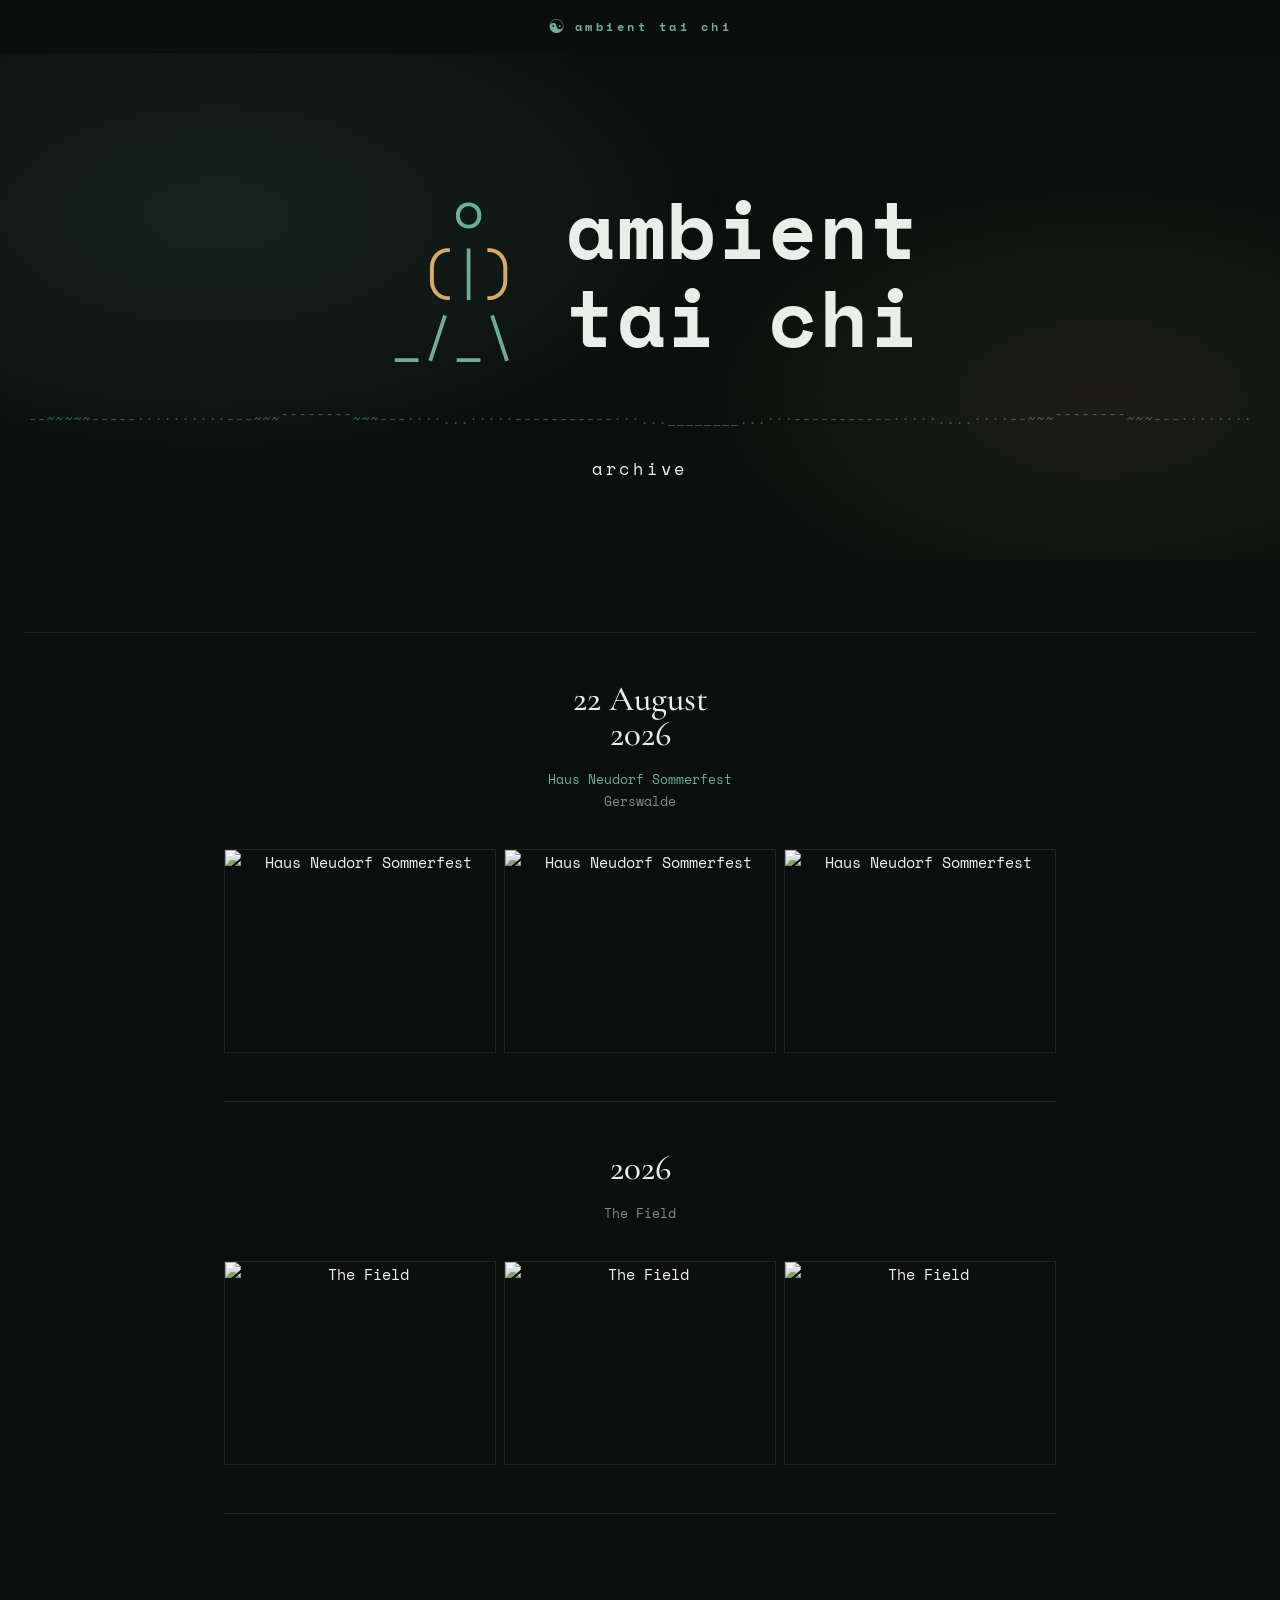
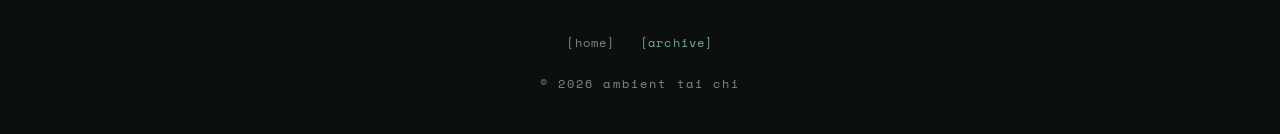
==== commit c3e7b197: "update to add event" ====
--- a/docs/archive.html
+++ b/docs/archive.html
@@ -4,7 +4,7 @@
   <meta charset="UTF-8" />
   <meta name="viewport" content="width=device-width, initial-scale=1.0" />
   <title>Ambient Tai Chi — Archive</title>
-  <meta name="description" content="A log of past evenings from Ambient Tai Chi — lineups, venues and pictures from previous gatherings." />
+  <meta name="description" content="Past Ambient Tai Chi evenings — dates, places and pictures." />
   <link rel="canonical" href="https://www.ambienttaichi.com/archive.html" />
   <link rel="icon" href="favicon.svg" type="image/svg+xml" />
   <link rel="icon" href="favicon.png" type="image/png" sizes="48x48" />
@@ -13,7 +13,7 @@
   <meta property="og:site_name" content="Ambient Tai Chi" />
   <meta property="og:url" content="https://www.ambienttaichi.com/archive.html" />
   <meta property="og:title" content="Ambient Tai Chi — Archive" />
-  <meta property="og:description" content="A log of past evenings from Ambient Tai Chi — lineups, venues and pictures from previous gatherings." />
+  <meta property="og:description" content="Past Ambient Tai Chi evenings — dates, places and pictures." />
   <meta property="og:image" content="https://www.ambienttaichi.com/og.png" />
   <meta name="twitter:card" content="summary_large_image" />
   <link rel="preconnect" href="https://fonts.googleapis.com" />
@@ -52,52 +52,39 @@
         <h1 class="mega">Ambient<br />Tai Chi</h1>
       </div>
       <pre class="wave" id="wave" aria-hidden="true">_.·-~¯~-·._.·-~¯~-·._</pre>
-      <p class="kicker">Archive of Events </p>
+      <p class="kicker">Archive</p>
     </div>
   </section>
 
   <!-- ============ ARCHIVE LOG ============ -->
+  <!-- Newest first. Each entry: date, place, pictures. Nothing else. -->
   <section class="block">
     <div class="wrap">
-      <!-- EMPTY STATE: remove this block once the first evening has happened. -->
-      <div class="archive-empty">
-        <h2>Nothing to<br />see here yet.</h2>
-        <p style="margin-top:1.75rem;"><a class="btn" href="index.html">See the next event →</a></p>
-      </div>
-
-      <!-- ============================================================
-           ARCHIVE LOG (reverse-chronological — newest first)
-           After each event, copy this template to the TOP of .archive,
-           fill it in, drop in photos, and delete the empty-state above.
-           ============================================================ -->
       <div class="archive">
 
-        <!-- TEMPLATE — uncomment & edit after 20 June 2026
         <article class="archive-entry">
           <div class="aside">
-            <p class="edition">Evening Nº 01</p>
-            <p class="when">20 June<br />2026</p>
-            <p class="venue">
-              <a href="https://maps.app.goo.gl/2x3YHia2PjAfWbLs5" target="_blank" rel="noopener">Ritterstraße 50,<br />10969 Berlin</a><br />
-              Kreuzberg · 16:00
-            </p>
+            <p class="when">22 August<br />2026</p>
+            <p class="venue"><a href="https://www.hausneudorf.de/sommerfest" target="_blank" rel="noopener">Haus Neudorf Sommerfest</a><br />Gerswalde</p>
           </div>
-          <div class="main">
-            <h2>First Event</h2>
-            <ul class="lineup">
-              <li>Simon Redfern</li>
-              <li>Daniel Tippmann</li>
-              <li>Jeremiah Kiesters</li>
-            </ul>
-            <p>The first gathering — beginners learning Tai Chi to live ambient music.</p>
-            <div class="archive-photos">
-              <img src="photos/2026-06-20-1.jpg" alt="First Event" loading="lazy" />
-              <img src="photos/2026-06-20-2.jpg" alt="First Event" loading="lazy" />
-              <img src="photos/2026-06-20-3.jpg" alt="First Event" loading="lazy" />
-            </div>
+          <div class="archive-photos">
+            <img src="photos/2026-08-22-1.jpg" alt="Haus Neudorf Sommerfest" loading="lazy" />
+            <img src="photos/2026-08-22-2.jpg" alt="Haus Neudorf Sommerfest" loading="lazy" />
+            <img src="photos/2026-08-22-3.jpg" alt="Haus Neudorf Sommerfest" loading="lazy" />
           </div>
         </article>
-        -->
+
+        <article class="archive-entry">
+          <div class="aside">
+            <p class="when">2026</p>
+            <p class="venue">The Field</p>
+          </div>
+          <div class="archive-photos">
+            <img src="photos/the-field-1.jpg" alt="The Field" loading="lazy" />
+            <img src="photos/the-field-2.jpg" alt="The Field" loading="lazy" />
+            <img src="photos/the-field-3.jpg" alt="The Field" loading="lazy" />
+          </div>
+        </article>
 
       </div>
     </div>
--- a/docs/styles.css
+++ b/docs/styles.css
@@ -75,6 +75,16 @@
   animation: brandturn 24s linear infinite;
 }
 @keyframes brandturn { to { transform: rotate(360deg); } }
+/* the wordmark doubles as the sound toggle — amber while the drone plays */
+.mega button {
+  font: inherit; letter-spacing: inherit; text-transform: inherit;
+  color: inherit; line-height: inherit; text-align: inherit;
+  background: none; border: 0; padding: 0;
+  cursor: pointer;
+  transition: color .6s ease;
+}
+.mega button:hover { color: var(--jade); }
+.mega button[aria-pressed="true"] { color: var(--amber); }
 .brand-name {
   font-family: var(--mono); font-weight: 700;
   font-size: .78rem; letter-spacing: .28em;
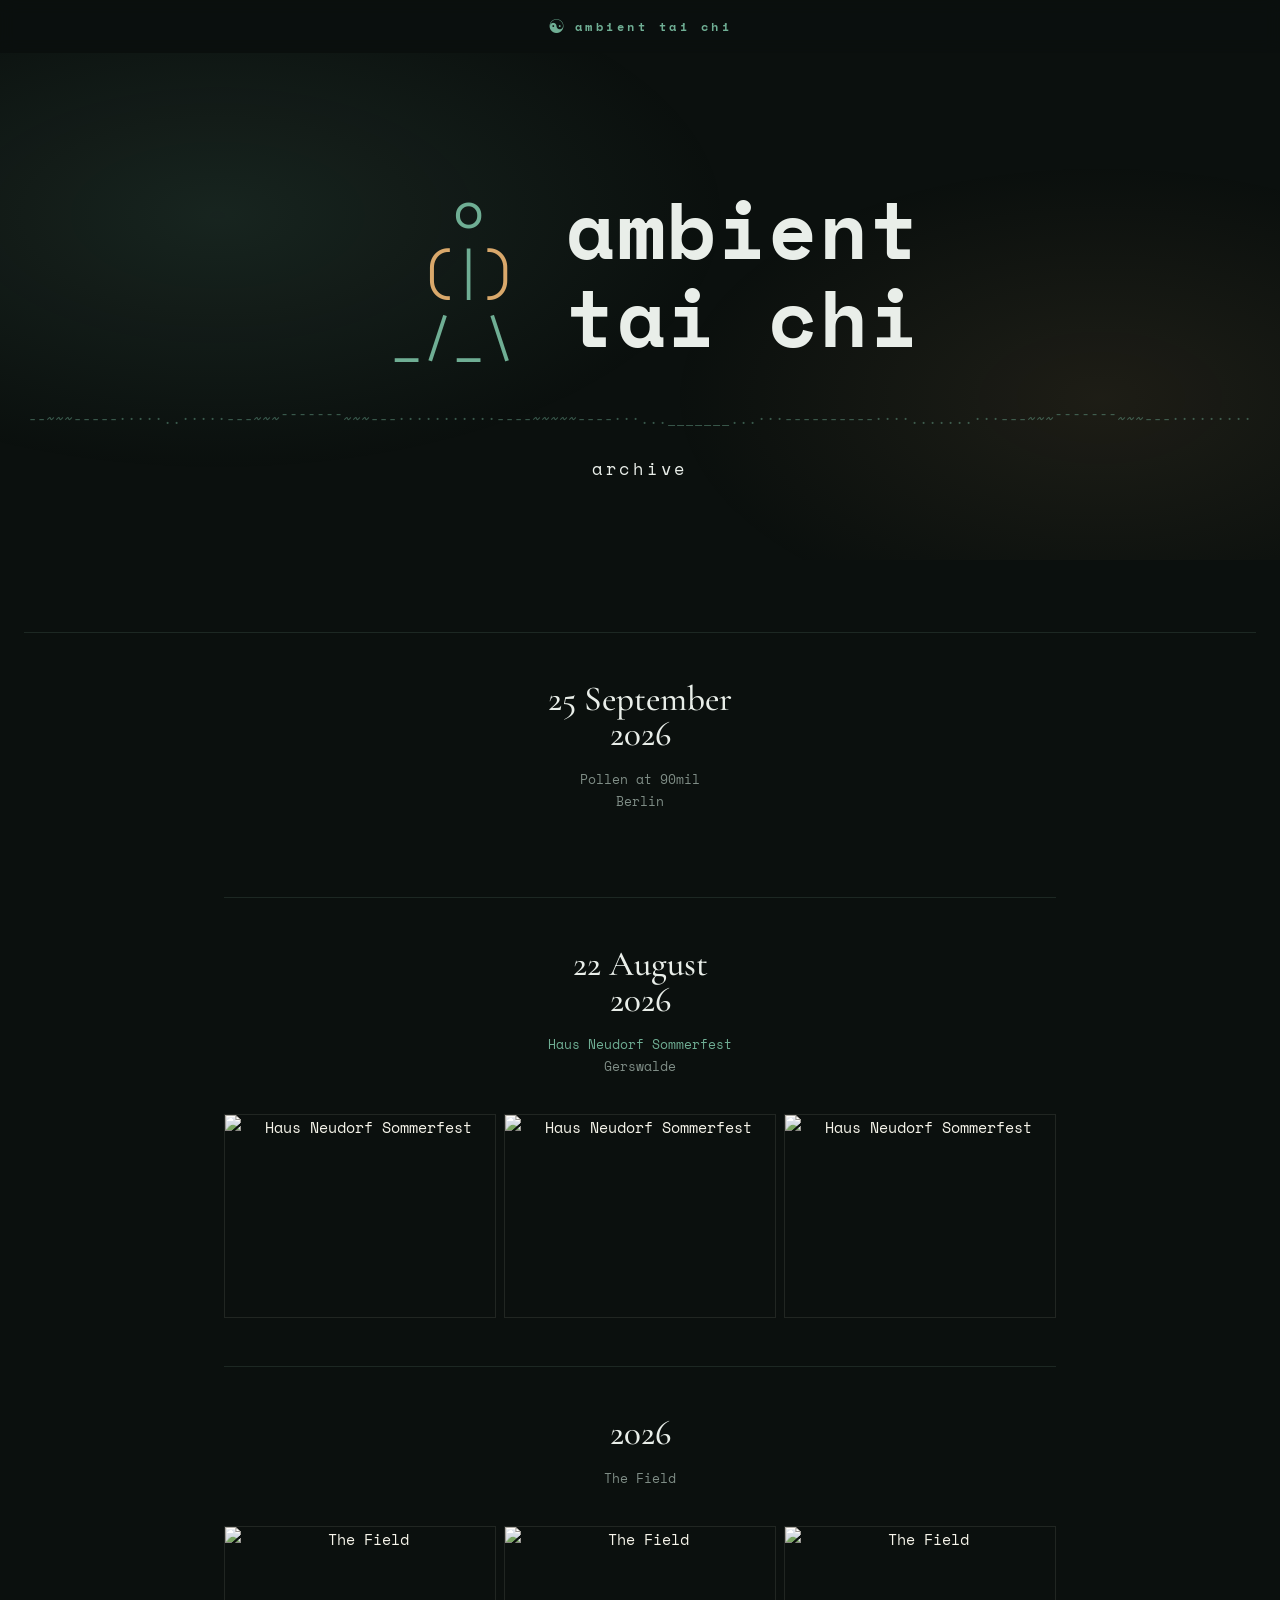
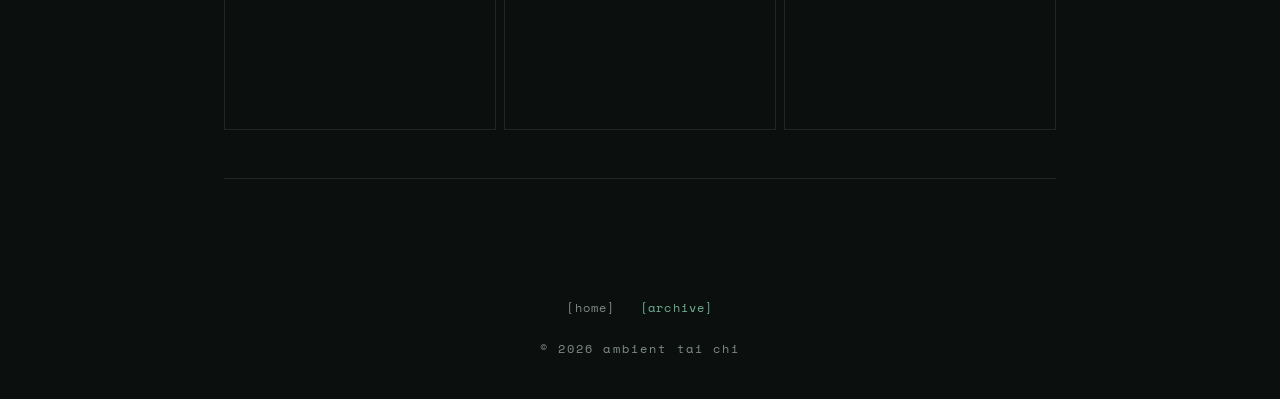
==== commit 225e2a4b: "next event in nov" ====
--- a/docs/archive.html
+++ b/docs/archive.html
@@ -64,6 +64,16 @@
 
         <article class="archive-entry">
           <div class="aside">
+            <p class="when">25 September<br />2026</p>
+            <p class="venue">Pollen at 90mil<br />Berlin</p>
+          </div>
+          <div class="archive-photos">
+            <!-- add photos/2026-09-25-1.jpg … when available -->
+          </div>
+        </article>
+
+        <article class="archive-entry">
+          <div class="aside">
             <p class="when">22 August<br />2026</p>
             <p class="venue"><a href="https://www.hausneudorf.de/sommerfest" target="_blank" rel="noopener">Haus Neudorf Sommerfest</a><br />Gerswalde</p>
           </div>
